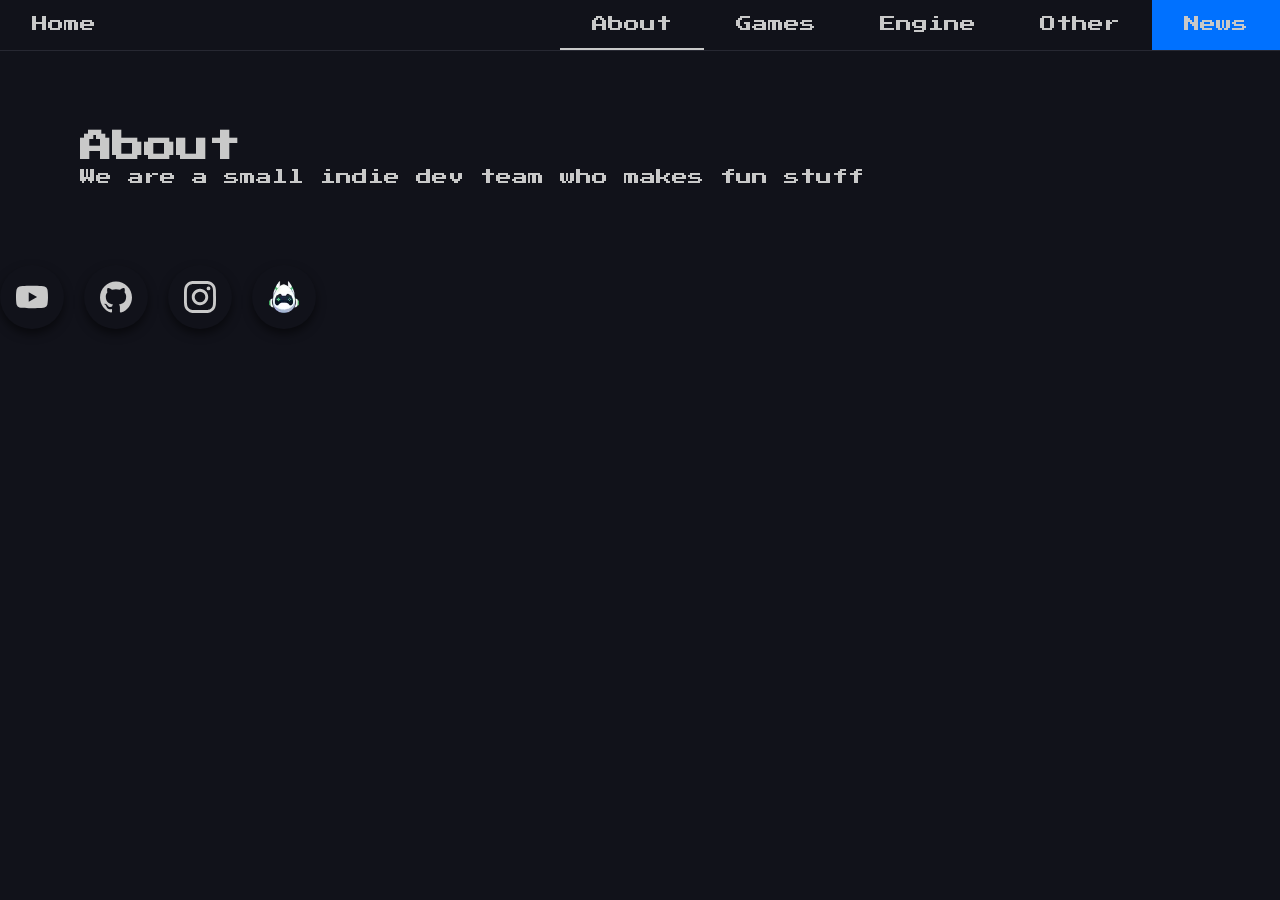
==== about.html @ 572a76fa "release 1.0" ====
<!DOCTYPE html>
<html lang="en">
<head>
  <meta charset="UTF-8">
  <meta name="viewport" content="width=device-width, initial-scale=1.0">
  <title>About</title>
  <link rel="stylesheet" href="css/style.css">
  <link rel="stylesheet" href="css/social.css">
  <script src="script.js" defer></script>
</head>
<body>

  <a href="#main-content" class="skip-link">Skip to main content</a>

  <button id="open-sidebar-button" onclick="openSidebar()" aria-label="open sidebar" aria-expanded="false" aria-controls="navbar">
    <svg xmlns="http://www.w3.org/2000/svg" height="40px" viewBox="0 -960 960 960" width="40px" fill="#c9c9c9"><path d="M165.13-254.62q-10.68 0-17.9-7.26-7.23-7.26-7.23-18t7.23-17.86q7.22-7.13 17.9-7.13h629.74q10.68 0 17.9 7.26 7.23 7.26 7.23 18t-7.23 17.87q-7.22 7.12-17.9 7.12H165.13Zm0-200.25q-10.68 0-17.9-7.27-7.23-7.26-7.23-17.99 0-10.74 7.23-17.87 7.22-7.13 17.9-7.13h629.74q10.68 0 17.9 7.27 7.23 7.26 7.23 17.99 0 10.74-7.23 17.87-7.22 7.13-17.9 7.13H165.13Zm0-200.26q-10.68 0-17.9-7.26-7.23-7.26-7.23-18t7.23-17.87q7.22-7.12 17.9-7.12h629.74q10.68 0 17.9 7.26 7.23 7.26 7.23 18t-7.23 17.86q-7.22 7.13-17.9 7.13H165.13Z"/></svg>
  </button>

  <nav id="navbar">
    <ul>
      <li>
        <button id="close-sidebar-button" onclick="closeSidebar()" aria-label="close sidebar">
          <svg xmlns="http://www.w3.org/2000/svg" height="40px" viewBox="0 -960 960 960" width="40px" fill="#c9c9c9"><path d="m480-444.62-209.69 209.7q-7.23 7.23-17.5 7.42-10.27.19-17.89-7.42-7.61-7.62-7.61-17.7 0-10.07 7.61-17.69L444.62-480l-209.7-209.69q-7.23-7.23-7.42-17.5-.19-10.27 7.42-17.89 7.62-7.61 17.7-7.61 10.07 0 17.69 7.61L480-515.38l209.69-209.7q7.23-7.23 17.5-7.42 10.27-.19 17.89 7.42 7.61 7.62 7.61 17.7 0 10.07-7.61 17.69L515.38-480l209.7 209.69q7.23 7.23 7.42 17.5.19 10.27-7.42 17.89-7.62 7.61-17.7 7.61-10.07 0-17.69-7.61L480-444.62Z"/></svg>
        </button>
      </li>
      <li class="home-li"><a href="index.html">Home</a></li>
      <li><a href="about.html" class="active-link" aria-current="page" >About</a></li>
      <li><a href="games.html">Games</a></li>
      <li><a href="engine.html">Engine</a></li>
      <li><a href="other.html">Other</a></li>
      <li><a class="accent-link" href="news.html">News</a></li>
    </ul>
  </nav>
  
  <div id="overlay" onclick="closeSidebar()" aria-hidden="true"></div>

  <main>
    <h1>About</h1>
    <p>We are a small indie dev team who makes fun stuff</p>
  </main>

  <div class="social_container">
    <a data-social="YouTube" style="--accent-color: red;" href="https://www.youtube.com/@16X16PixelCat">
      <svg role="img" viewBox="0 0 24 24" xmlns="http://www.w3.org/2000/svg"><title>YouTube</title><path d="M23.498 6.186a3.016 3.016 0 0 0-2.122-2.136C19.505 3.545 12 3.545 12 3.545s-7.505 0-9.377.505A3.017 3.017 0 0 0 .502 6.186C0 8.07 0 12 0 12s0 3.93.502 5.814a3.016 3.016 0 0 0 2.122 2.136c1.871.505 9.376.505 9.376.505s7.505 0 9.377-.505a3.015 3.015 0 0 0 2.122-2.136C24 15.93 24 12 24 12s0-3.93-.502-5.814zM9.545 15.568V8.432L15.818 12l-6.273 3.568z"/></svg>
    </a>
    <a data-social="GitHub" style="--accent-color: black;" href="https://github.com/16X16PixelCat-Studio">
      <svg role="img" viewBox="0 0 24 24" xmlns="http://www.w3.org/2000/svg"><title>GitHub</title><path d="M12 .297c-6.63 0-12 5.373-12 12 0 5.303 3.438 9.8 8.205 11.385.6.113.82-.258.82-.577 0-.285-.01-1.04-.015-2.04-3.338.724-4.042-1.61-4.042-1.61C4.422 18.07 3.633 17.7 3.633 17.7c-1.087-.744.084-.729.084-.729 1.205.084 1.838 1.236 1.838 1.236 1.07 1.835 2.809 1.305 3.495.998.108-.776.417-1.305.76-1.605-2.665-.3-5.466-1.332-5.466-5.93 0-1.31.465-2.38 1.235-3.22-.135-.303-.54-1.523.105-3.176 0 0 1.005-.322 3.3 1.23.96-.267 1.98-.399 3-.405 1.02.006 2.04.138 3 .405 2.28-1.552 3.285-1.23 3.285-1.23.645 1.653.24 2.873.12 3.176.765.84 1.23 1.91 1.23 3.22 0 4.61-2.805 5.625-5.475 5.92.42.36.81 1.096.81 2.22 0 1.606-.015 2.896-.015 3.286 0 .315.21.69.825.57C20.565 22.092 24 17.592 24 12.297c0-6.627-5.373-12-12-12"/></svg>
    </a>
    <a data-social="instagram" style="--accent-color: #fe107f;" href="https://www.instagram.com/16x16pixelcat/">
      <svg role="img" viewBox="0 0 24 24" xmlns="http://www.w3.org/2000/svg"><title>Instagram</title><path d="M7.0301.084c-1.2768.0602-2.1487.264-2.911.5634-.7888.3075-1.4575.72-2.1228 1.3877-.6652.6677-1.075 1.3368-1.3802 2.127-.2954.7638-.4956 1.6365-.552 2.914-.0564 1.2775-.0689 1.6882-.0626 4.947.0062 3.2586.0206 3.6671.0825 4.9473.061 1.2765.264 2.1482.5635 2.9107.308.7889.72 1.4573 1.388 2.1228.6679.6655 1.3365 1.0743 2.1285 1.38.7632.295 1.6361.4961 2.9134.552 1.2773.056 1.6884.069 4.9462.0627 3.2578-.0062 3.668-.0207 4.9478-.0814 1.28-.0607 2.147-.2652 2.9098-.5633.7889-.3086 1.4578-.72 2.1228-1.3881.665-.6682 1.0745-1.3378 1.3795-2.1284.2957-.7632.4966-1.636.552-2.9124.056-1.2809.0692-1.6898.063-4.948-.0063-3.2583-.021-3.6668-.0817-4.9465-.0607-1.2797-.264-2.1487-.5633-2.9117-.3084-.7889-.72-1.4568-1.3876-2.1228C21.2982 1.33 20.628.9208 19.8378.6165 19.074.321 18.2017.1197 16.9244.0645 15.6471.0093 15.236-.005 11.977.0014 8.718.0076 8.31.0215 7.0301.0839m.1402 21.6932c-1.17-.0509-1.8053-.2453-2.2287-.408-.5606-.216-.96-.4771-1.3819-.895-.422-.4178-.6811-.8186-.9-1.378-.1644-.4234-.3624-1.058-.4171-2.228-.0595-1.2645-.072-1.6442-.079-4.848-.007-3.2037.0053-3.583.0607-4.848.05-1.169.2456-1.805.408-2.2282.216-.5613.4762-.96.895-1.3816.4188-.4217.8184-.6814 1.3783-.9003.423-.1651 1.0575-.3614 2.227-.4171 1.2655-.06 1.6447-.072 4.848-.079 3.2033-.007 3.5835.005 4.8495.0608 1.169.0508 1.8053.2445 2.228.408.5608.216.96.4754 1.3816.895.4217.4194.6816.8176.9005 1.3787.1653.4217.3617 1.056.4169 2.2263.0602 1.2655.0739 1.645.0796 4.848.0058 3.203-.0055 3.5834-.061 4.848-.051 1.17-.245 1.8055-.408 2.2294-.216.5604-.4763.96-.8954 1.3814-.419.4215-.8181.6811-1.3783.9-.4224.1649-1.0577.3617-2.2262.4174-1.2656.0595-1.6448.072-4.8493.079-3.2045.007-3.5825-.006-4.848-.0608M16.953 5.5864A1.44 1.44 0 1 0 18.39 4.144a1.44 1.44 0 0 0-1.437 1.4424M5.8385 12.012c.0067 3.4032 2.7706 6.1557 6.173 6.1493 3.4026-.0065 6.157-2.7701 6.1506-6.1733-.0065-3.4032-2.771-6.1565-6.174-6.1498-3.403.0067-6.156 2.771-6.1496 6.1738M8 12.0077a4 4 0 1 1 4.008 3.9921A3.9996 3.9996 0 0 1 8 12.0077"/></svg>
    </a>
    <a data-social="thegamingnest" style="--accent-color: white;" href="https://thegamingnest.com/en/studios/1d9625e8-827d-4409-a350-283d31c89b8b">
      <img src="./assets/nest.webp" style="height: 32px;">
    </a>
  </div>
  
</body>
</html>
---- css/style.css ----
@import url('https://fonts.googleapis.com/css2?family=Press+Start+2P&display=swap');
:root{
  --primary-color: #11121a;
  --hover-color: #272832;
  --accent-color: #0071FF;
  --text-color: #c9c9c9;
}
*{
  margin: 0;
  padding: 0;
  box-sizing: border-box;
}
html{
  font-family: "Press Start 2P", system-ui;
  color: var(--text-color);
  scroll-behavior: smooth; /*For bookmark links*/
}
body{
  min-height: 100vh;
  min-height: 100dvh;
  background-color: var(--primary-color);
}
main{
  padding: min(5em, 7%);
}
main p{
  margin-top: .35em;
}
nav{
  background-color: var(--primary-color);
  border-bottom: 1px solid var(--hover-color);
}
nav ul{
  list-style: none;
  display: flex;
}
nav .home-li{
  margin-right: auto;
}
nav li{
  display: flex;
}
nav a{
  display: flex;
  text-decoration: none;
  color: var(--text-color);
  padding: 1em 2em;
  transition: background-color 150ms ease;
}
nav a:hover{
  background-color: var(--hover-color);
}
nav a.active-link{
  border-bottom: 2px solid var(--text-color);
}
nav a.accent-link{
  background-color: var(--accent-color);
}
#open-sidebar-button{
  display: none;
  background: none;
  border: none;
  padding: 1em;
  margin-left: auto;
  cursor: pointer;
}
#close-sidebar-button{
  display: none;
  background: none;
  border: none;
  padding: 1em;
  cursor: pointer;
}
#overlay{
  background: rgba(0, 0, 0, 0.5);
  position: fixed;
  inset: 0;
  z-index: 9;
  display: none;
}
.skip-link {
  opacity: 0;
  pointer-events: none;
  position: absolute;
  top: 10px;
  left: 10px;
  z-index: 1000;
  background-color: var(--accent-color); 
  color: #ffffff; 
  padding: 12px 24px;
  border-radius: 5px;
  text-decoration: none;
  font-weight: bold;
  font-size: 1rem;
  transition: opacity 0.3s ease;
}

.skip-link:focus {
  opacity: 1; 
  pointer-events: auto; 
  outline: 3px solid #ffffff; 
}
@media screen and (max-width: 700px) {
  #open-sidebar-button, #close-sidebar-button{
    display: block;
  }
  nav{
    position: fixed;
    top: 0;
    right: -100%;
    height: 100vh;
    width: min(15em, 100%);
    z-index: 10;
    border-left: 1px solid var(--hover-color);
    transition: right 300ms ease-in-out;
  }
  nav.show{
    right: 0;
  }
  nav.show ~ #overlay{
    display: block;
  }
  nav ul{
    width: 100%;
    flex-direction: column;
  }
  nav a{
    width: 100%;
    padding-left: 2.5em;
  }
  nav a.active-link{
    border-bottom: none;
  }
  nav .home-li{
    margin-right: unset;
  }
}
---- css/social.css ----
.social_container{
    display: flex;
    gap: 20px;

}
.social_container a{
    background-color: var(--primary-color);
    padding: 1em;
    border-radius: 50%;
    height: 64px;
    width: 64px;
    box-sizing: border-box;
    flex-shrink: 0;
    display: grid;
    place-items: center;
    box-shadow: 0 5px 10px rgba(0, 0, 0, 0.5);
}

.social_container a svg{
    height: 32px;
    fill: var(--text-color);
}

.social_container a::before{
    content: attr(data-social);
    position: absolute;
    background-color: var(--accent-color);
    color: var(--primary-color);
    text-decoration: none;
    padding: 0.5em 1em;
    border-radius: 100px;
    box-shadow: 0 5px 10px rgba(0, 0, 0, 0.5);
    transform: translateY(-30px) rotate(25deg);
    opacity: 0;
    transition: 200ms cubic-bezier(.42,0,.44,1.68);
}

.social_container a:hover{
    background-color: var(--accent-color);
    fill: white;
}

.social_container a:hover svg{
    fill: white;
}

.social_container a::after{
    content: '';
    position: absolute;
    height: 0;
    width: 0;
    border-left: 8px solid transparent;
    border-right: 8px solid transparent;
    border-top: 10px solid var(--accent-color);
    transform: translateY(0) rotate(25deg);
    opacity: 0;
    transition: 200ms cubic-bezier(.42,0,.44,1.68);
}

.social_container a:hover::before{
    transform: translateY(-65px) rotate(0);
    opacity: 1;
}

.social_container a:hover::after{
    transform: translateY(-42px) rotate(0);
    opacity: 1;
}
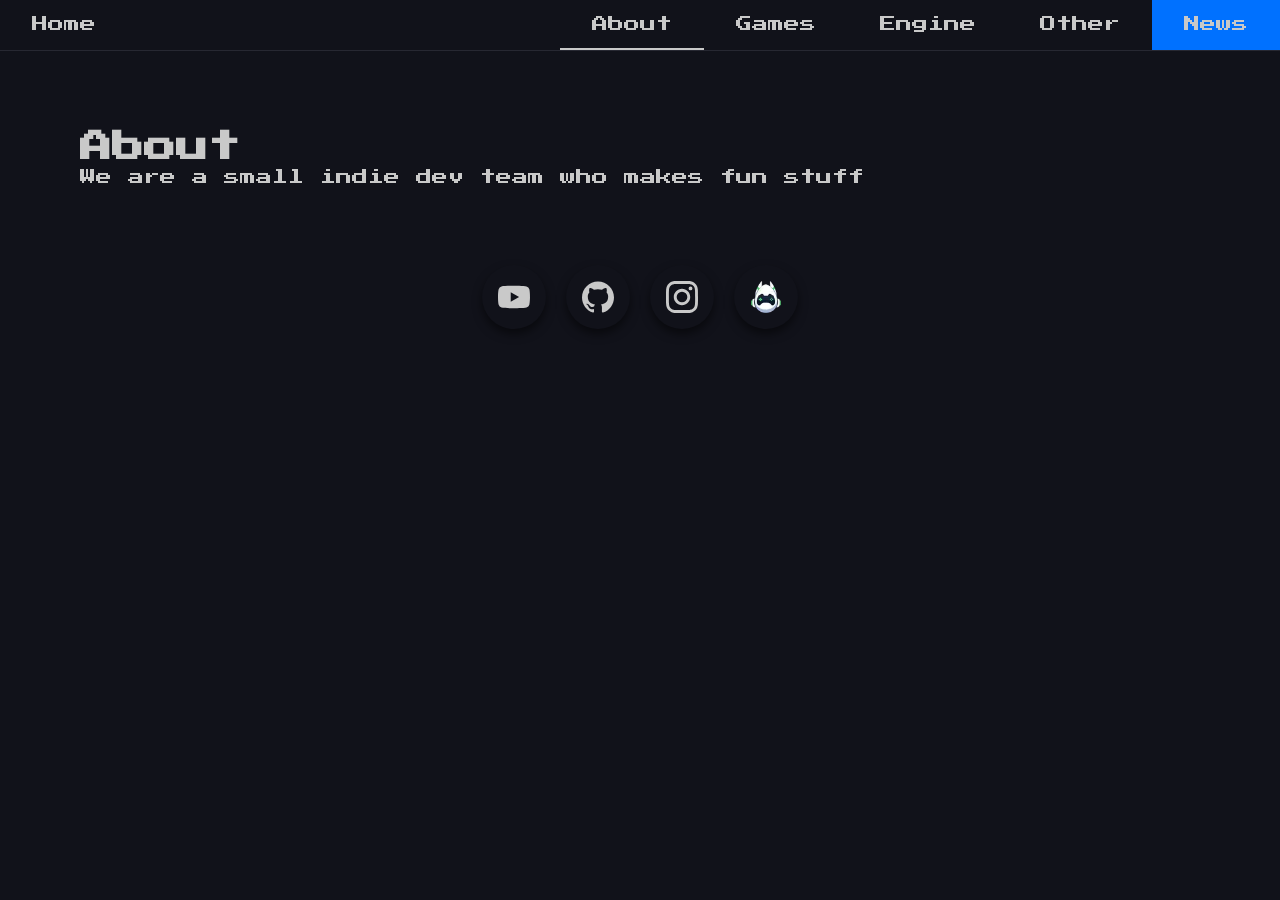
==== commit 8cf5b74e: "added favicon" ====
--- a/about.html
+++ b/about.html
@@ -4,6 +4,7 @@
   <meta charset="UTF-8">
   <meta name="viewport" content="width=device-width, initial-scale=1.0">
   <title>About</title>
+  <link rel="icon" href="assets/16X16PixelCat.webp">
   <link rel="stylesheet" href="css/style.css">
   <link rel="stylesheet" href="css/social.css">
   <script src="script.js" defer></script>
--- a/css/social.css
+++ b/css/social.css
@@ -1,5 +1,6 @@
 .social_container{
     display: flex;
+    justify-content: center;
     gap: 20px;
 
 }
@@ -65,4 +66,4 @@
 .social_container a:hover::after{
     transform: translateY(-42px) rotate(0);
     opacity: 1;
-}+}
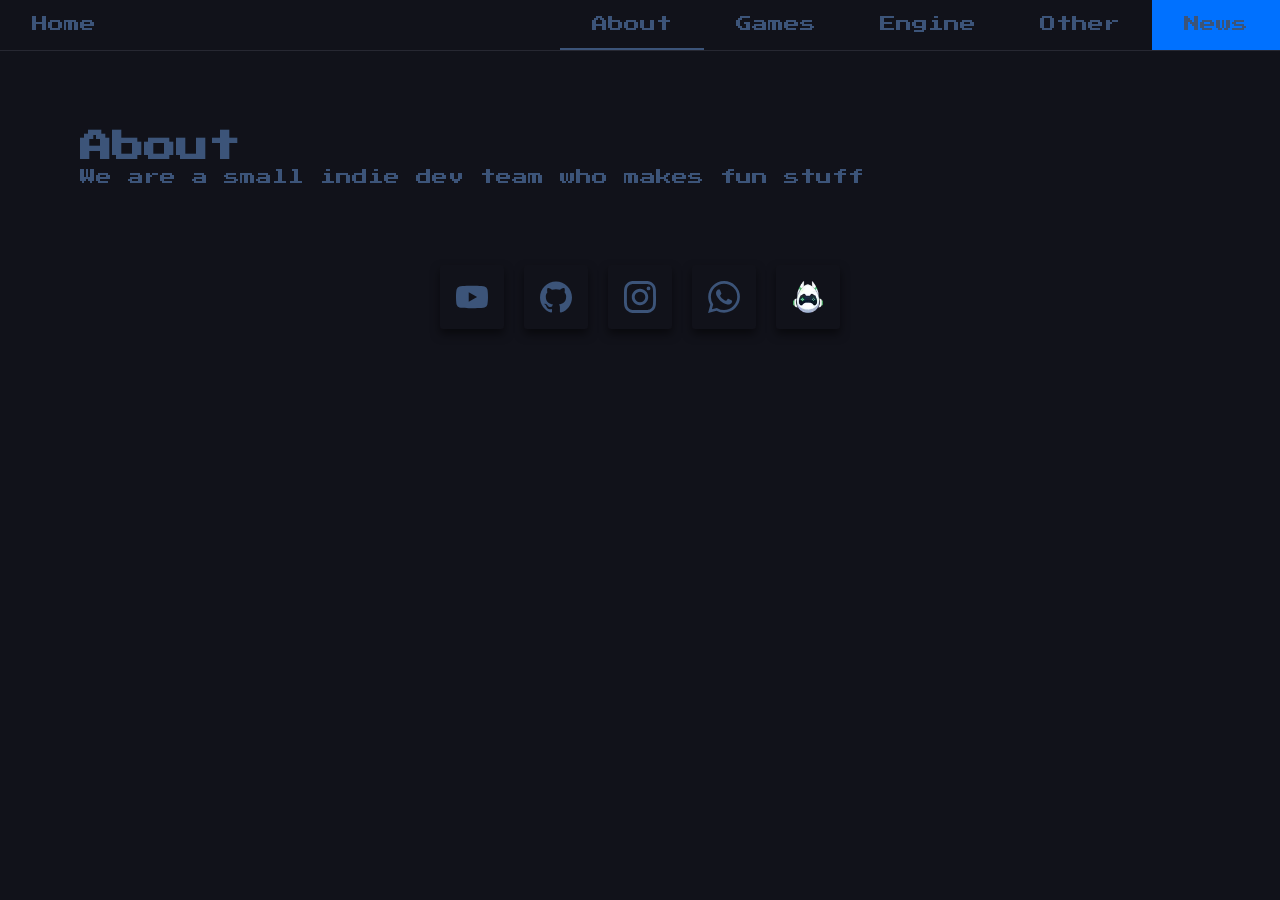
==== commit ee6c8823: "noice" ====
--- a/about.html
+++ b/about.html
@@ -3,6 +3,7 @@
 <head>
   <meta charset="UTF-8">
   <meta name="viewport" content="width=device-width, initial-scale=1.0">
+  <meta name="description" content="official 16X16PixelCat-Studio website.">
   <title>About</title>
   <link rel="icon" href="assets/16X16PixelCat.webp">
   <link rel="stylesheet" href="css/style.css">
@@ -41,17 +42,20 @@
   </main>
 
   <div class="social_container">
-    <a data-social="YouTube" style="--accent-color: red;" href="https://www.youtube.com/@16X16PixelCat">
+    <a data-social="YouTube" style="--accent-color: red;" href="https://www.youtube.com/@16X16PixelCat" target="_blank">
       <svg role="img" viewBox="0 0 24 24" xmlns="http://www.w3.org/2000/svg"><title>YouTube</title><path d="M23.498 6.186a3.016 3.016 0 0 0-2.122-2.136C19.505 3.545 12 3.545 12 3.545s-7.505 0-9.377.505A3.017 3.017 0 0 0 .502 6.186C0 8.07 0 12 0 12s0 3.93.502 5.814a3.016 3.016 0 0 0 2.122 2.136c1.871.505 9.376.505 9.376.505s7.505 0 9.377-.505a3.015 3.015 0 0 0 2.122-2.136C24 15.93 24 12 24 12s0-3.93-.502-5.814zM9.545 15.568V8.432L15.818 12l-6.273 3.568z"/></svg>
     </a>
-    <a data-social="GitHub" style="--accent-color: black;" href="https://github.com/16X16PixelCat-Studio">
+    <a data-social="GitHub" style="--accent-color: black;" href="https://github.com/16X16PixelCat-Studio" target="_blank">
       <svg role="img" viewBox="0 0 24 24" xmlns="http://www.w3.org/2000/svg"><title>GitHub</title><path d="M12 .297c-6.63 0-12 5.373-12 12 0 5.303 3.438 9.8 8.205 11.385.6.113.82-.258.82-.577 0-.285-.01-1.04-.015-2.04-3.338.724-4.042-1.61-4.042-1.61C4.422 18.07 3.633 17.7 3.633 17.7c-1.087-.744.084-.729.084-.729 1.205.084 1.838 1.236 1.838 1.236 1.07 1.835 2.809 1.305 3.495.998.108-.776.417-1.305.76-1.605-2.665-.3-5.466-1.332-5.466-5.93 0-1.31.465-2.38 1.235-3.22-.135-.303-.54-1.523.105-3.176 0 0 1.005-.322 3.3 1.23.96-.267 1.98-.399 3-.405 1.02.006 2.04.138 3 .405 2.28-1.552 3.285-1.23 3.285-1.23.645 1.653.24 2.873.12 3.176.765.84 1.23 1.91 1.23 3.22 0 4.61-2.805 5.625-5.475 5.92.42.36.81 1.096.81 2.22 0 1.606-.015 2.896-.015 3.286 0 .315.21.69.825.57C20.565 22.092 24 17.592 24 12.297c0-6.627-5.373-12-12-12"/></svg>
     </a>
-    <a data-social="instagram" style="--accent-color: #fe107f;" href="https://www.instagram.com/16x16pixelcat/">
+    <a data-social="instagram" style="--accent-color: #fe107f;" href="https://www.instagram.com/16x16pixelcat/" target="_blank">
       <svg role="img" viewBox="0 0 24 24" xmlns="http://www.w3.org/2000/svg"><title>Instagram</title><path d="M7.0301.084c-1.2768.0602-2.1487.264-2.911.5634-.7888.3075-1.4575.72-2.1228 1.3877-.6652.6677-1.075 1.3368-1.3802 2.127-.2954.7638-.4956 1.6365-.552 2.914-.0564 1.2775-.0689 1.6882-.0626 4.947.0062 3.2586.0206 3.6671.0825 4.9473.061 1.2765.264 2.1482.5635 2.9107.308.7889.72 1.4573 1.388 2.1228.6679.6655 1.3365 1.0743 2.1285 1.38.7632.295 1.6361.4961 2.9134.552 1.2773.056 1.6884.069 4.9462.0627 3.2578-.0062 3.668-.0207 4.9478-.0814 1.28-.0607 2.147-.2652 2.9098-.5633.7889-.3086 1.4578-.72 2.1228-1.3881.665-.6682 1.0745-1.3378 1.3795-2.1284.2957-.7632.4966-1.636.552-2.9124.056-1.2809.0692-1.6898.063-4.948-.0063-3.2583-.021-3.6668-.0817-4.9465-.0607-1.2797-.264-2.1487-.5633-2.9117-.3084-.7889-.72-1.4568-1.3876-2.1228C21.2982 1.33 20.628.9208 19.8378.6165 19.074.321 18.2017.1197 16.9244.0645 15.6471.0093 15.236-.005 11.977.0014 8.718.0076 8.31.0215 7.0301.0839m.1402 21.6932c-1.17-.0509-1.8053-.2453-2.2287-.408-.5606-.216-.96-.4771-1.3819-.895-.422-.4178-.6811-.8186-.9-1.378-.1644-.4234-.3624-1.058-.4171-2.228-.0595-1.2645-.072-1.6442-.079-4.848-.007-3.2037.0053-3.583.0607-4.848.05-1.169.2456-1.805.408-2.2282.216-.5613.4762-.96.895-1.3816.4188-.4217.8184-.6814 1.3783-.9003.423-.1651 1.0575-.3614 2.227-.4171 1.2655-.06 1.6447-.072 4.848-.079 3.2033-.007 3.5835.005 4.8495.0608 1.169.0508 1.8053.2445 2.228.408.5608.216.96.4754 1.3816.895.4217.4194.6816.8176.9005 1.3787.1653.4217.3617 1.056.4169 2.2263.0602 1.2655.0739 1.645.0796 4.848.0058 3.203-.0055 3.5834-.061 4.848-.051 1.17-.245 1.8055-.408 2.2294-.216.5604-.4763.96-.8954 1.3814-.419.4215-.8181.6811-1.3783.9-.4224.1649-1.0577.3617-2.2262.4174-1.2656.0595-1.6448.072-4.8493.079-3.2045.007-3.5825-.006-4.848-.0608M16.953 5.5864A1.44 1.44 0 1 0 18.39 4.144a1.44 1.44 0 0 0-1.437 1.4424M5.8385 12.012c.0067 3.4032 2.7706 6.1557 6.173 6.1493 3.4026-.0065 6.157-2.7701 6.1506-6.1733-.0065-3.4032-2.771-6.1565-6.174-6.1498-3.403.0067-6.156 2.771-6.1496 6.1738M8 12.0077a4 4 0 1 1 4.008 3.9921A3.9996 3.9996 0 0 1 8 12.0077"/></svg>
     </a>
-    <a data-social="thegamingnest" style="--accent-color: white;" href="https://thegamingnest.com/en/studios/1d9625e8-827d-4409-a350-283d31c89b8b">
-      <img src="./assets/nest.webp" style="height: 32px;">
+    <a data-social="whatsapp" style="--accent-color: #25D366;" href="https://whatsapp.com/channel/0029Vb86zrP6RGJPprMXll12" target="_blank">
+      <svg role="img" viewBox="0 0 24 24" xmlns="http://www.w3.org/2000/svg"><title>WhatsApp</title><path d="M17.472 14.382c-.297-.149-1.758-.867-2.03-.967-.273-.099-.471-.148-.67.15-.197.297-.767.966-.94 1.164-.173.199-.347.223-.644.075-.297-.15-1.255-.463-2.39-1.475-.883-.788-1.48-1.761-1.653-2.059-.173-.297-.018-.458.13-.606.134-.133.298-.347.446-.52.149-.174.198-.298.298-.497.099-.198.05-.371-.025-.52-.075-.149-.669-1.612-.916-2.207-.242-.579-.487-.5-.669-.51-.173-.008-.371-.01-.57-.01-.198 0-.52.074-.792.372-.272.297-1.04 1.016-1.04 2.479 0 1.462 1.065 2.875 1.213 3.074.149.198 2.096 3.2 5.077 4.487.709.306 1.262.489 1.694.625.712.227 1.36.195 1.871.118.571-.085 1.758-.719 2.006-1.413.248-.694.248-1.289.173-1.413-.074-.124-.272-.198-.57-.347m-5.421 7.403h-.004a9.87 9.87 0 01-5.031-1.378l-.361-.214-3.741.982.998-3.648-.235-.374a9.86 9.86 0 01-1.51-5.26c.001-5.45 4.436-9.884 9.888-9.884 2.64 0 5.122 1.03 6.988 2.898a9.825 9.825 0 012.893 6.994c-.003 5.45-4.437 9.884-9.885 9.884m8.413-18.297A11.815 11.815 0 0012.05 0C5.495 0 .16 5.335.157 11.892c0 2.096.547 4.142 1.588 5.945L.057 24l6.305-1.654a11.882 11.882 0 005.683 1.448h.005c6.554 0 11.89-5.335 11.893-11.893a11.821 11.821 0 00-3.48-8.413Z"/></svg>
+    </a>
+    <a data-social="thegamingnest" style="--accent-color: white;" href="https://thegamingnest.com/en/studios/16x16pixelcat-studio-studio">
+      <img src="./assets/nest.webp" style="height: 32px;" alt="thegamingnest logo" target="_blank">
     </a>
   </div>
   
--- a/css/style.css
+++ b/css/style.css
@@ -3,7 +3,7 @@
   --primary-color: #11121a;
   --hover-color: #272832;
   --accent-color: #0071FF;
-  --text-color: #c9c9c9;
+  --text-color: #3c5479;
 }
 *{
   margin: 0;
@@ -134,4 +134,36 @@
   nav .home-li{
     margin-right: unset;
   }
+}
+
+.box-button {
+  cursor: pointer;
+  border: 4px solid black;
+  background-color: gray;
+  padding-bottom: 10px;
+  transition: 0.1s ease-in-out;
+  user-select: none;
+}
+
+.button {
+  background-color: #dddddd;
+  border: 4px solid #fff;
+  padding: 3px 8px;
+}
+
+.button span {
+  font-size: 1em;
+  letter-spacing: 1px;
+}
+
+.box-button:active {
+  padding: 0;
+  margin-bottom: 10px;
+  transform: translateY(10px);
+}
+
+.center {
+  display: flex;
+  justify-content: center;
+  align-items: center;
 }
--- a/css/social.css
+++ b/css/social.css
@@ -7,7 +7,7 @@
 .social_container a{
     background-color: var(--primary-color);
     padding: 1em;
-    border-radius: 50%;
+    border-radius: 5%;
     height: 64px;
     width: 64px;
     box-sizing: border-box;
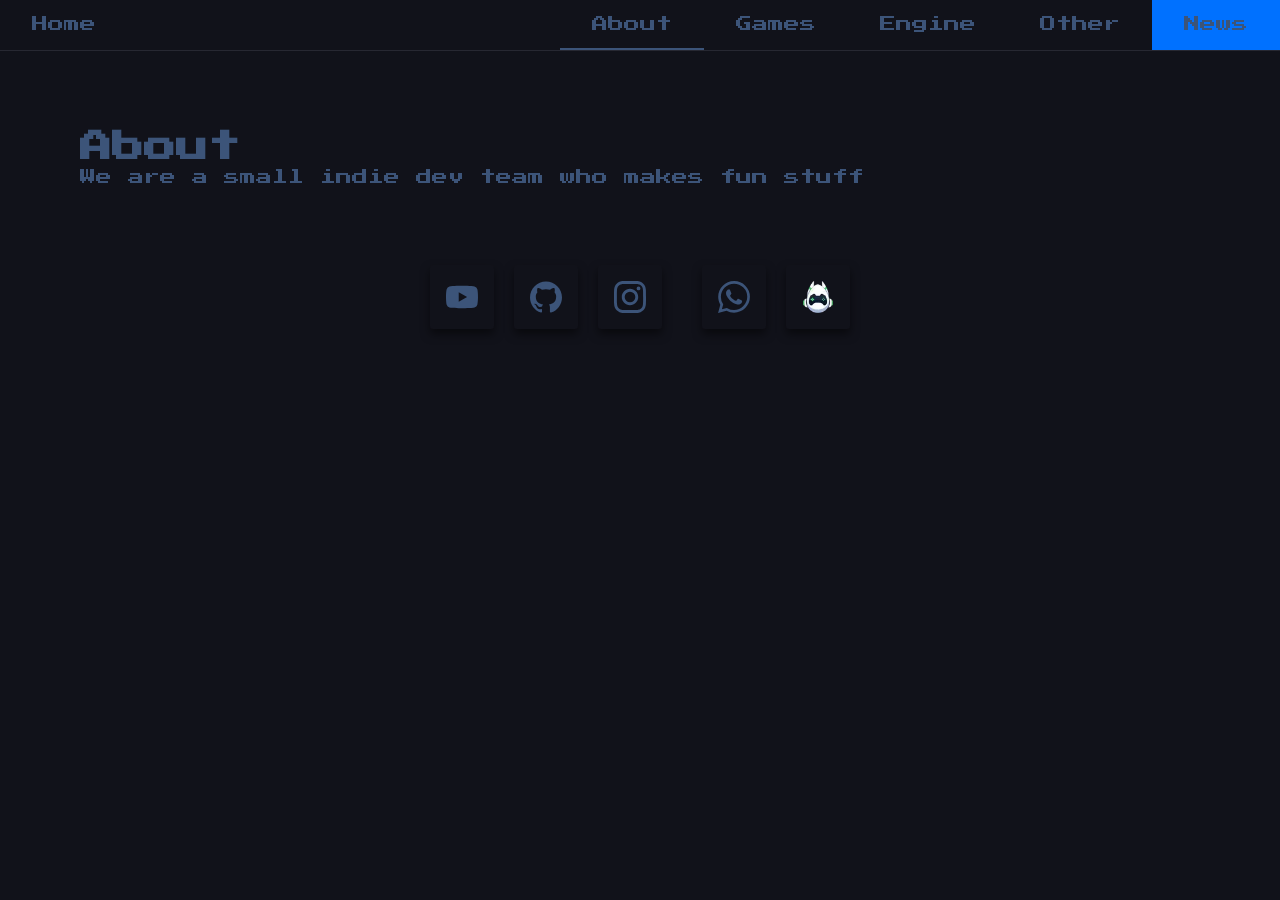
==== commit 732711fc: "uhhh" ====
--- a/about.html
+++ b/about.html
@@ -51,6 +51,7 @@
     <a data-social="instagram" style="--accent-color: #fe107f;" href="https://www.instagram.com/16x16pixelcat/" target="_blank">
       <svg role="img" viewBox="0 0 24 24" xmlns="http://www.w3.org/2000/svg"><title>Instagram</title><path d="M7.0301.084c-1.2768.0602-2.1487.264-2.911.5634-.7888.3075-1.4575.72-2.1228 1.3877-.6652.6677-1.075 1.3368-1.3802 2.127-.2954.7638-.4956 1.6365-.552 2.914-.0564 1.2775-.0689 1.6882-.0626 4.947.0062 3.2586.0206 3.6671.0825 4.9473.061 1.2765.264 2.1482.5635 2.9107.308.7889.72 1.4573 1.388 2.1228.6679.6655 1.3365 1.0743 2.1285 1.38.7632.295 1.6361.4961 2.9134.552 1.2773.056 1.6884.069 4.9462.0627 3.2578-.0062 3.668-.0207 4.9478-.0814 1.28-.0607 2.147-.2652 2.9098-.5633.7889-.3086 1.4578-.72 2.1228-1.3881.665-.6682 1.0745-1.3378 1.3795-2.1284.2957-.7632.4966-1.636.552-2.9124.056-1.2809.0692-1.6898.063-4.948-.0063-3.2583-.021-3.6668-.0817-4.9465-.0607-1.2797-.264-2.1487-.5633-2.9117-.3084-.7889-.72-1.4568-1.3876-2.1228C21.2982 1.33 20.628.9208 19.8378.6165 19.074.321 18.2017.1197 16.9244.0645 15.6471.0093 15.236-.005 11.977.0014 8.718.0076 8.31.0215 7.0301.0839m.1402 21.6932c-1.17-.0509-1.8053-.2453-2.2287-.408-.5606-.216-.96-.4771-1.3819-.895-.422-.4178-.6811-.8186-.9-1.378-.1644-.4234-.3624-1.058-.4171-2.228-.0595-1.2645-.072-1.6442-.079-4.848-.007-3.2037.0053-3.583.0607-4.848.05-1.169.2456-1.805.408-2.2282.216-.5613.4762-.96.895-1.3816.4188-.4217.8184-.6814 1.3783-.9003.423-.1651 1.0575-.3614 2.227-.4171 1.2655-.06 1.6447-.072 4.848-.079 3.2033-.007 3.5835.005 4.8495.0608 1.169.0508 1.8053.2445 2.228.408.5608.216.96.4754 1.3816.895.4217.4194.6816.8176.9005 1.3787.1653.4217.3617 1.056.4169 2.2263.0602 1.2655.0739 1.645.0796 4.848.0058 3.203-.0055 3.5834-.061 4.848-.051 1.17-.245 1.8055-.408 2.2294-.216.5604-.4763.96-.8954 1.3814-.419.4215-.8181.6811-1.3783.9-.4224.1649-1.0577.3617-2.2262.4174-1.2656.0595-1.6448.072-4.8493.079-3.2045.007-3.5825-.006-4.848-.0608M16.953 5.5864A1.44 1.44 0 1 0 18.39 4.144a1.44 1.44 0 0 0-1.437 1.4424M5.8385 12.012c.0067 3.4032 2.7706 6.1557 6.173 6.1493 3.4026-.0065 6.157-2.7701 6.1506-6.1733-.0065-3.4032-2.771-6.1565-6.174-6.1498-3.403.0067-6.156 2.771-6.1496 6.1738M8 12.0077a4 4 0 1 1 4.008 3.9921A3.9996 3.9996 0 0 1 8 12.0077"/></svg>
     </a>
+    <br>
     <a data-social="whatsapp" style="--accent-color: #25D366;" href="https://whatsapp.com/channel/0029Vb86zrP6RGJPprMXll12" target="_blank">
       <svg role="img" viewBox="0 0 24 24" xmlns="http://www.w3.org/2000/svg"><title>WhatsApp</title><path d="M17.472 14.382c-.297-.149-1.758-.867-2.03-.967-.273-.099-.471-.148-.67.15-.197.297-.767.966-.94 1.164-.173.199-.347.223-.644.075-.297-.15-1.255-.463-2.39-1.475-.883-.788-1.48-1.761-1.653-2.059-.173-.297-.018-.458.13-.606.134-.133.298-.347.446-.52.149-.174.198-.298.298-.497.099-.198.05-.371-.025-.52-.075-.149-.669-1.612-.916-2.207-.242-.579-.487-.5-.669-.51-.173-.008-.371-.01-.57-.01-.198 0-.52.074-.792.372-.272.297-1.04 1.016-1.04 2.479 0 1.462 1.065 2.875 1.213 3.074.149.198 2.096 3.2 5.077 4.487.709.306 1.262.489 1.694.625.712.227 1.36.195 1.871.118.571-.085 1.758-.719 2.006-1.413.248-.694.248-1.289.173-1.413-.074-.124-.272-.198-.57-.347m-5.421 7.403h-.004a9.87 9.87 0 01-5.031-1.378l-.361-.214-3.741.982.998-3.648-.235-.374a9.86 9.86 0 01-1.51-5.26c.001-5.45 4.436-9.884 9.888-9.884 2.64 0 5.122 1.03 6.988 2.898a9.825 9.825 0 012.893 6.994c-.003 5.45-4.437 9.884-9.885 9.884m8.413-18.297A11.815 11.815 0 0012.05 0C5.495 0 .16 5.335.157 11.892c0 2.096.547 4.142 1.588 5.945L.057 24l6.305-1.654a11.882 11.882 0 005.683 1.448h.005c6.554 0 11.89-5.335 11.893-11.893a11.821 11.821 0 00-3.48-8.413Z"/></svg>
     </a>
--- a/css/style.css
+++ b/css/style.css
@@ -136,32 +136,6 @@
   }
 }
 
-.box-button {
-  cursor: pointer;
-  border: 4px solid black;
-  background-color: gray;
-  padding-bottom: 10px;
-  transition: 0.1s ease-in-out;
-  user-select: none;
-}
-
-.button {
-  background-color: #dddddd;
-  border: 4px solid #fff;
-  padding: 3px 8px;
-}
-
-.button span {
-  font-size: 1em;
-  letter-spacing: 1px;
-}
-
-.box-button:active {
-  padding: 0;
-  margin-bottom: 10px;
-  transform: translateY(10px);
-}
-
 .center {
   display: flex;
   justify-content: center;
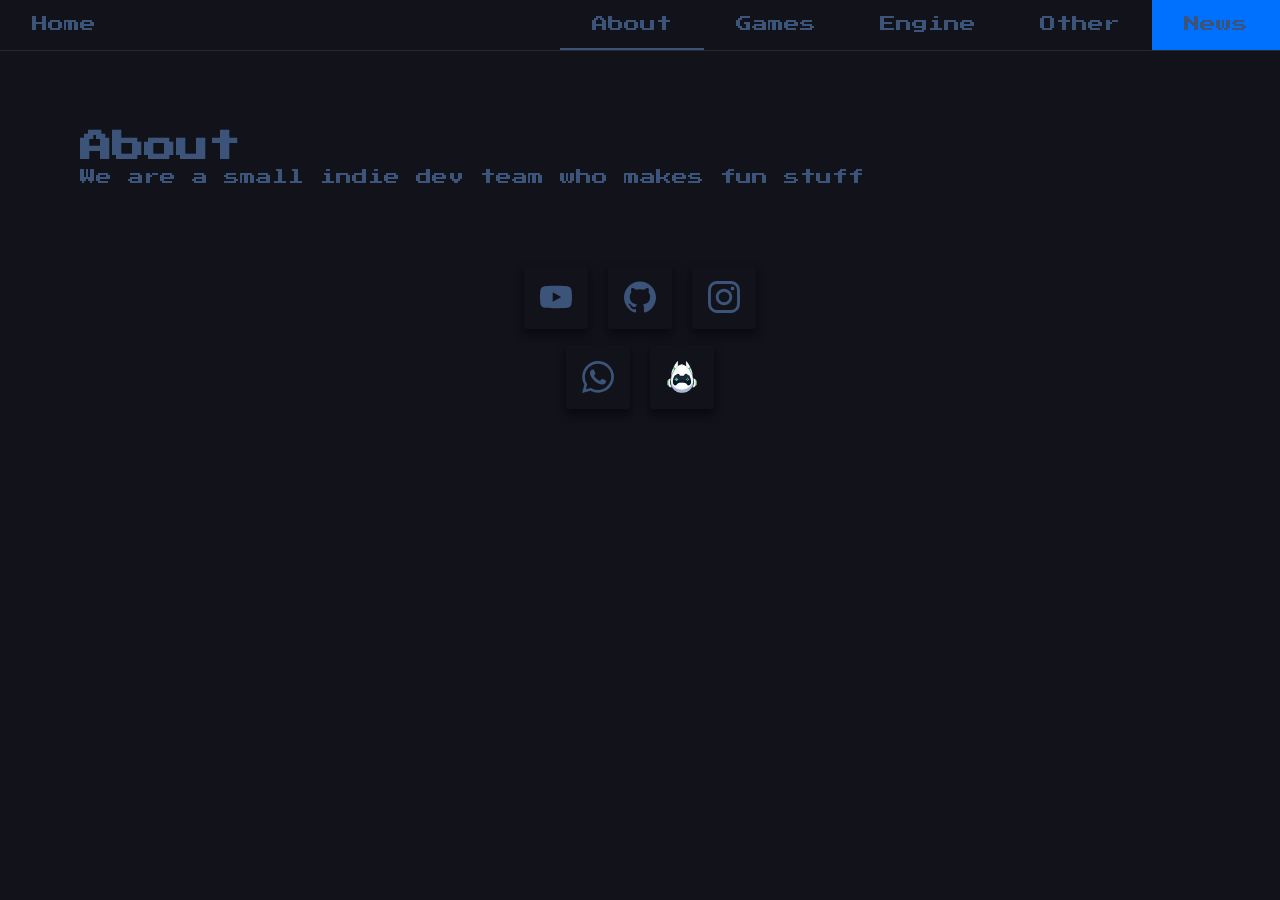
==== commit f4e6d44a: "uhhh#2" ====
--- a/about.html
+++ b/about.html
@@ -51,12 +51,14 @@
     <a data-social="instagram" style="--accent-color: #fe107f;" href="https://www.instagram.com/16x16pixelcat/" target="_blank">
       <svg role="img" viewBox="0 0 24 24" xmlns="http://www.w3.org/2000/svg"><title>Instagram</title><path d="M7.0301.084c-1.2768.0602-2.1487.264-2.911.5634-.7888.3075-1.4575.72-2.1228 1.3877-.6652.6677-1.075 1.3368-1.3802 2.127-.2954.7638-.4956 1.6365-.552 2.914-.0564 1.2775-.0689 1.6882-.0626 4.947.0062 3.2586.0206 3.6671.0825 4.9473.061 1.2765.264 2.1482.5635 2.9107.308.7889.72 1.4573 1.388 2.1228.6679.6655 1.3365 1.0743 2.1285 1.38.7632.295 1.6361.4961 2.9134.552 1.2773.056 1.6884.069 4.9462.0627 3.2578-.0062 3.668-.0207 4.9478-.0814 1.28-.0607 2.147-.2652 2.9098-.5633.7889-.3086 1.4578-.72 2.1228-1.3881.665-.6682 1.0745-1.3378 1.3795-2.1284.2957-.7632.4966-1.636.552-2.9124.056-1.2809.0692-1.6898.063-4.948-.0063-3.2583-.021-3.6668-.0817-4.9465-.0607-1.2797-.264-2.1487-.5633-2.9117-.3084-.7889-.72-1.4568-1.3876-2.1228C21.2982 1.33 20.628.9208 19.8378.6165 19.074.321 18.2017.1197 16.9244.0645 15.6471.0093 15.236-.005 11.977.0014 8.718.0076 8.31.0215 7.0301.0839m.1402 21.6932c-1.17-.0509-1.8053-.2453-2.2287-.408-.5606-.216-.96-.4771-1.3819-.895-.422-.4178-.6811-.8186-.9-1.378-.1644-.4234-.3624-1.058-.4171-2.228-.0595-1.2645-.072-1.6442-.079-4.848-.007-3.2037.0053-3.583.0607-4.848.05-1.169.2456-1.805.408-2.2282.216-.5613.4762-.96.895-1.3816.4188-.4217.8184-.6814 1.3783-.9003.423-.1651 1.0575-.3614 2.227-.4171 1.2655-.06 1.6447-.072 4.848-.079 3.2033-.007 3.5835.005 4.8495.0608 1.169.0508 1.8053.2445 2.228.408.5608.216.96.4754 1.3816.895.4217.4194.6816.8176.9005 1.3787.1653.4217.3617 1.056.4169 2.2263.0602 1.2655.0739 1.645.0796 4.848.0058 3.203-.0055 3.5834-.061 4.848-.051 1.17-.245 1.8055-.408 2.2294-.216.5604-.4763.96-.8954 1.3814-.419.4215-.8181.6811-1.3783.9-.4224.1649-1.0577.3617-2.2262.4174-1.2656.0595-1.6448.072-4.8493.079-3.2045.007-3.5825-.006-4.848-.0608M16.953 5.5864A1.44 1.44 0 1 0 18.39 4.144a1.44 1.44 0 0 0-1.437 1.4424M5.8385 12.012c.0067 3.4032 2.7706 6.1557 6.173 6.1493 3.4026-.0065 6.157-2.7701 6.1506-6.1733-.0065-3.4032-2.771-6.1565-6.174-6.1498-3.403.0067-6.156 2.771-6.1496 6.1738M8 12.0077a4 4 0 1 1 4.008 3.9921A3.9996 3.9996 0 0 1 8 12.0077"/></svg>
     </a>
-    <br>
+  </div>
+  <br>
+  <div class="social_container">
     <a data-social="whatsapp" style="--accent-color: #25D366;" href="https://whatsapp.com/channel/0029Vb86zrP6RGJPprMXll12" target="_blank">
       <svg role="img" viewBox="0 0 24 24" xmlns="http://www.w3.org/2000/svg"><title>WhatsApp</title><path d="M17.472 14.382c-.297-.149-1.758-.867-2.03-.967-.273-.099-.471-.148-.67.15-.197.297-.767.966-.94 1.164-.173.199-.347.223-.644.075-.297-.15-1.255-.463-2.39-1.475-.883-.788-1.48-1.761-1.653-2.059-.173-.297-.018-.458.13-.606.134-.133.298-.347.446-.52.149-.174.198-.298.298-.497.099-.198.05-.371-.025-.52-.075-.149-.669-1.612-.916-2.207-.242-.579-.487-.5-.669-.51-.173-.008-.371-.01-.57-.01-.198 0-.52.074-.792.372-.272.297-1.04 1.016-1.04 2.479 0 1.462 1.065 2.875 1.213 3.074.149.198 2.096 3.2 5.077 4.487.709.306 1.262.489 1.694.625.712.227 1.36.195 1.871.118.571-.085 1.758-.719 2.006-1.413.248-.694.248-1.289.173-1.413-.074-.124-.272-.198-.57-.347m-5.421 7.403h-.004a9.87 9.87 0 01-5.031-1.378l-.361-.214-3.741.982.998-3.648-.235-.374a9.86 9.86 0 01-1.51-5.26c.001-5.45 4.436-9.884 9.888-9.884 2.64 0 5.122 1.03 6.988 2.898a9.825 9.825 0 012.893 6.994c-.003 5.45-4.437 9.884-9.885 9.884m8.413-18.297A11.815 11.815 0 0012.05 0C5.495 0 .16 5.335.157 11.892c0 2.096.547 4.142 1.588 5.945L.057 24l6.305-1.654a11.882 11.882 0 005.683 1.448h.005c6.554 0 11.89-5.335 11.893-11.893a11.821 11.821 0 00-3.48-8.413Z"/></svg>
     </a>
-    <a data-social="thegamingnest" style="--accent-color: white;" href="https://thegamingnest.com/en/studios/16x16pixelcat-studio-studio">
-      <img src="./assets/nest.webp" style="height: 32px;" alt="thegamingnest logo" target="_blank">
+    <a data-social="thegamingnest" style="--accent-color: white;" href="https://thegamingnest.com/en/studios/16x16pixelcat-studio-studio" target="_blank">
+      <img src="./assets/nest.webp" style="height: 32px;" alt="thegamingnest logo">
     </a>
   </div>
   
